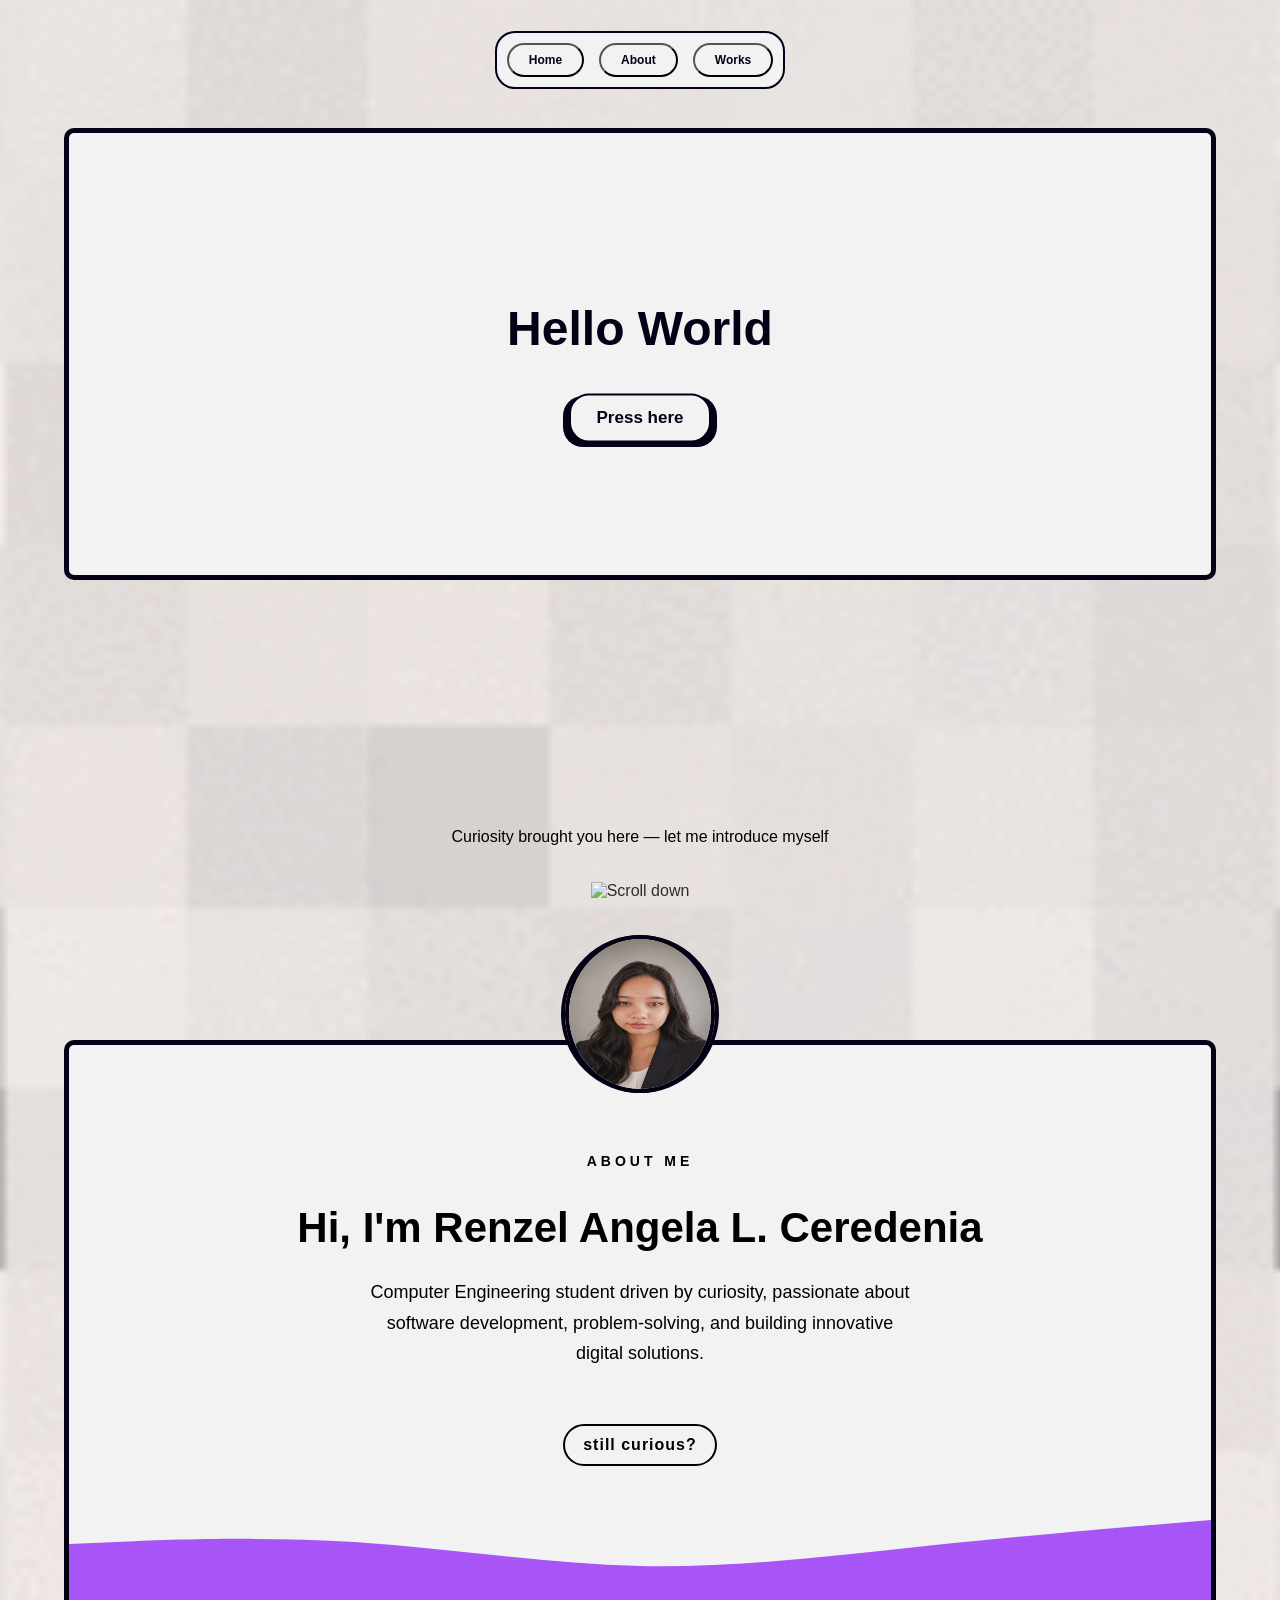
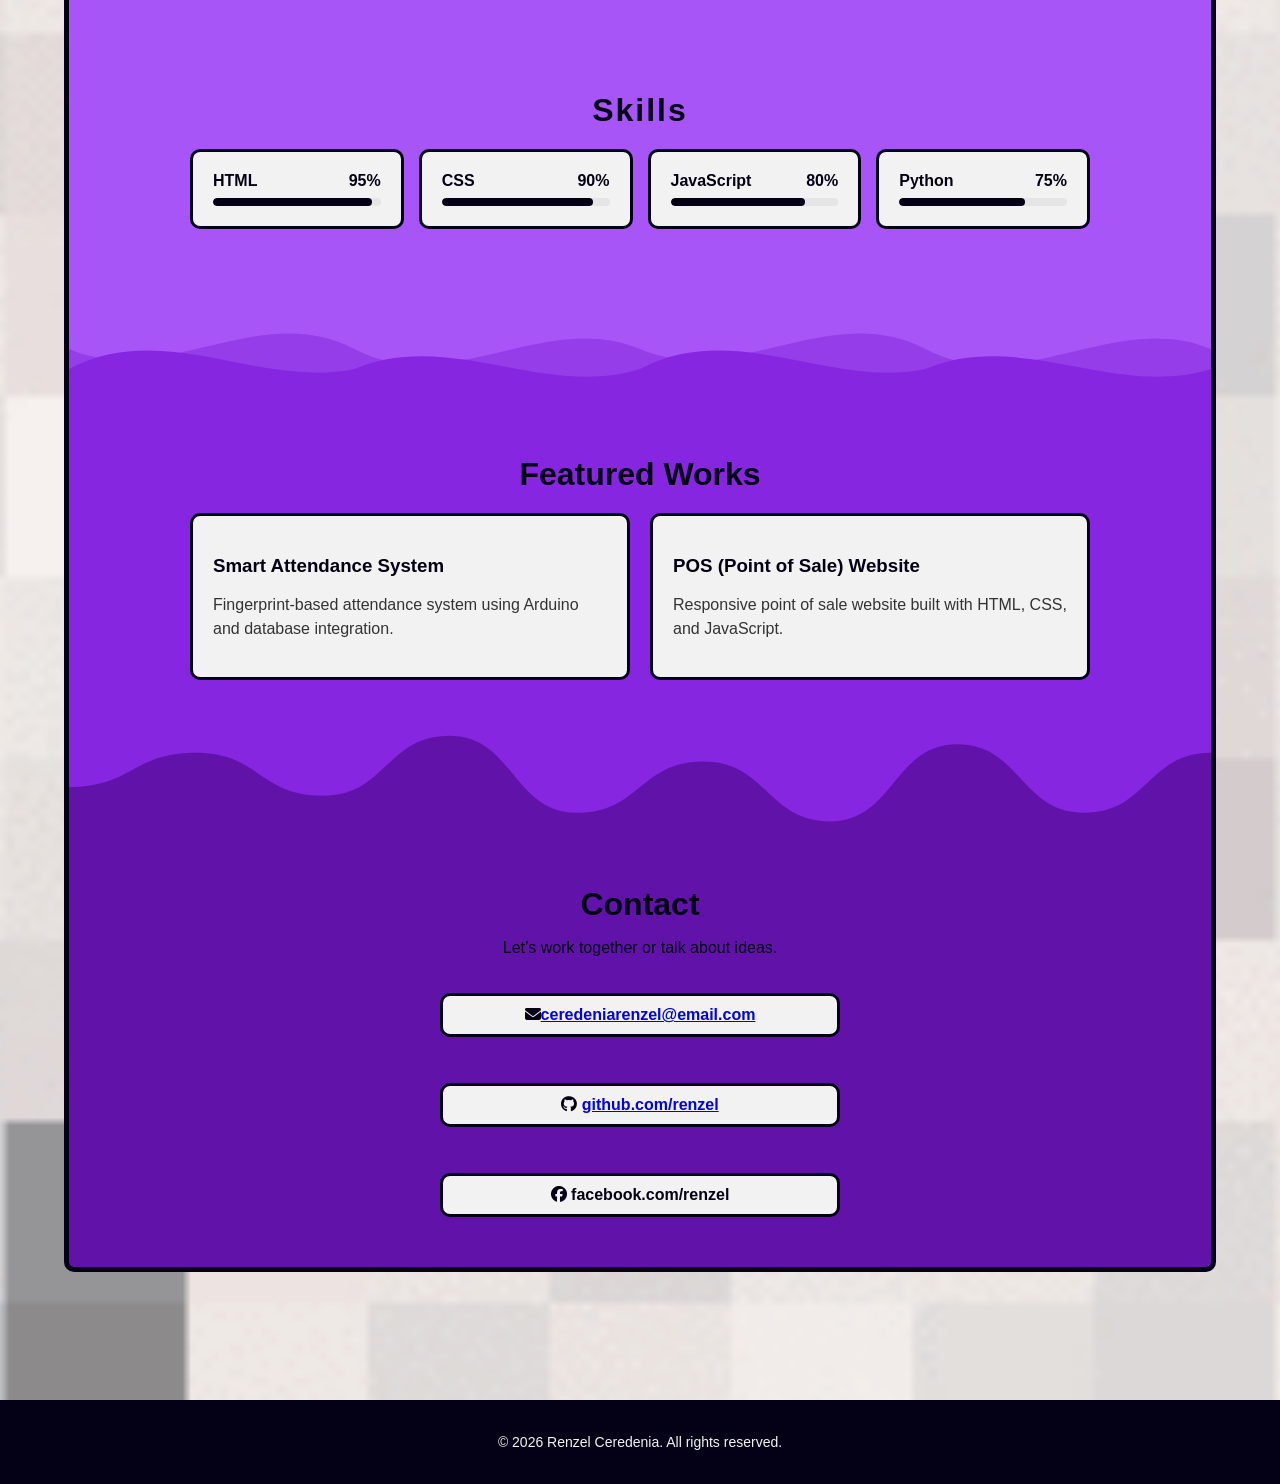
==== index.html @ b2c18384 "Rename Index.html to index.html" ====
<!DOCTYPE html>
<html lang="en">
<head>
    <link rel="stylesheet" href="css/main.css">
    <link rel="stylesheet" href="https://cdnjs.cloudflare.com/ajax/libs/font-awesome/6.5.2/css/all.min.css">
    <title>Portfolio</title>
    <script src="js/navigation_animation.js" defer></script>
</head>
<body>
    <header>
        <div class="Navigation_tab">
            <ul class="Navigation_tab_list">

                <li>
                    <button id="homeBtn">Home</button>
                </li>

                <li>
                    <a href="htmls/About.html">
                        <button>About</button>
                    </a>
                </li>

                <li>
                    <a href="htmls/Works.html">
                        <button>Works</button>
                    </a>
                </li>
    
            </ul>
        </div>

    </header>
    <main>
        <section>
            <div class="Main_content">
                <div class="Main_content_start">
                    <h1>Hello World</h1>
                </div>

                <div>
                    <button class="Main_content_BTN" id="surpriseBtn">
                        <span class="button_top">Press here</span>
                    </button>
                </div>
            </div>
            <div class="pop-container">
                <img src="images/popAnimation1.png" class="pop-item" id="popAnimation1">
                <img src="images/popAnimation2.png" class="pop-item" id="popAnimation2">
                <img src="images/popAnimation3.png" class="pop-item" id="popAnimation3">
            </div>
        </section>
        <div class="Divider_quote">
            <p>Curiosity brought you here — let me introduce myself</p>
            <img src="images/arrow_down.png" class="divider-arrow" alt="Scroll down">
        </div>
        <section class="Introduction_content">
            <div class="Introduction_card">

                <div class="profile_circle">
                    <img src="images/temporary_pfp.jpg" alt="pfp phot">
                </div>

                <p class="intro-label">ABOUT ME</p>

                <h1>Hi, I'm Renzel Angela L. Ceredenia</h1>

                <p class="intro-description">
                    Computer Engineering student driven by curiosity,
                    passionate about software development, problem-solving,
                    and building innovative digital solutions.
                </p>

                <a href="htmls/About.html" class="btn">still curious?</a>
            </div>
        </section>
        <div class="wave-divider">
            <svg viewBox="0 0 1440 320" preserveAspectRatio="none">
                <path fill="#a855f7"
                    d="M0,128L60,122.7C120,117,240,107,360,122.7C480,139,600,181,720,186.7C840,192,960,160,1080,133.3C1200,107,1320,85,1380,74.7L1440,64L1440,320L0,320Z">
                </path>
            </svg>
        </div>
        <section class="Skills_content">
            <h2>Skills</h2>
            <div class="skills_preview">
                <div class="skill_card">
                    <div class="skill_info">
                        <span class="skill_name">HTML</span>
                        <span class="skill_percent">95%</span>
                    </div>
                    <div class="progress_bg">
                        <div class="progress_bar" style="width: 95%;"></div>
                    </div>
                </div>

                <div class="skill_card">
                    <div class="skill_info">
                        <span class="skill_name">CSS</span>
                        <span class="skill_percent">90%</span>
                    </div>
                    <div class="progress_bg">
                        <div class="progress_bar" style="width: 90%;"></div>
                    </div>
                </div>

                <div class="skill_card">
                    <div class="skill_info">
                        <span class="skill_name">JavaScript</span>
                        <span class="skill_percent">80%</span>
                    </div>
                    <div class="progress_bg">
                        <div class="progress_bar" style="width: 80%;"></div>
                    </div>
                </div>

                <div class="skill_card">
                    <div class="skill_info">
                        <span class="skill_name">Python</span>
                        <span class="skill_percent">75%</span>
                    </div>
                    <div class="progress_bg">
                        <div class="progress_bar" style="width: 75%;"></div>
                    </div>
                </div>
            </div>
        </section>
        <div class="wave-divider2">
            <svg viewBox="0 0 1440 120" preserveAspectRatio="none">

                <!-- Back Wave -->
                <path
                    fill="#953de9"
                    d="M0,70
                    C120,110 240,20 360,70
                    C480,120 600,30 720,70
                    C840,110 960,20 1080,70
                    C1200,120 1320,30 1440,70
                    V120 H0 Z">
                </path>

                <!-- Front Wave -->
                <path
                    fill="#8726e1"
                    d="M0,90
                    C120,40 240,110 360,90
                    C480,50 600,120 720,90
                    C840,40 960,110 1080,90
                    C1200,50 1320,120 1440,90
                    V120 H0 Z">
                </path>

            </svg>
        </div>
        <section class="Works_content">
            <h2>Featured Works</h2>
            <div class="works_grid">
                <div class="work_card">
                    <h3>Smart Attendance System</h3>
                    <p>Fingerprint-based attendance system using Arduino and database integration.</p>
                </div>
                <div class="work_card">
                    <h3>POS (Point of Sale) Website</h3>
                    <p>Responsive point of sale website built with HTML, CSS, and JavaScript.</p>
                </div>
            </div>
        </section>
        <div class="wave-divider3">
            <svg viewBox="0 0 1440 140" preserveAspectRatio="none">

                <path
                    fill="#8726e1"
                    d="
                    M0,0
                    H1440
                    V50

                    C1360,50 1360,120 1280,120
                    C1200,120 1200,40 1120,40

                    C1040,40 1040,130 960,130
                    C880,130 880,60 800,60

                    C720,60 720,120 640,120
                    C560,120 560,30 480,30

                    C400,30 400,100 320,100
                    C240,100 240,50 160,50

                    C80,50 80,90 0,90

                    V140
                    H0
                    Z">
                </path>

            </svg>
        </div>
        <section class="Contact_content">
            <h2>Contact</h2>
            <p>Let’s work together or talk about ideas.</p>
            <div class="contact_info">
                <p><i class="fa-solid fa-envelope"></i><a href="mailto:renzel@email.com">ceredeniarenzel@email.com</a></p>
                <p><i class="fa-brands fa-github"></i> <a href="https://github.com/renzel" target="_blank">github.com/renzel</a></p>
                <p><i class="fa-brands fa-facebook"></i> <a href="https://facebook.com/renzel.ceredenia.5" target="_blank"></a>facebook.com/renzel</a></p>
            </div>
        </section>
        <footer class="footer">
            <p>© 2026 Renzel Ceredenia. All rights reserved.</p>
        </footer>
    </main>
</body>
</html>
---- css/main.css ----
body {
    font-family: Arial, sans-serif;
    margin: 0;
    padding: 0;
    min-height: 100vh;
    background-image: url('../images/top_bg.gif');
    background-size: cover;
    background-position: center;
    background-repeat: no-repeat;
}

/* Navigation Tab Styles */
.Navigation_tab {
    margin: 0;
    display: flex;
    position: fixed; /* keep navigation visible when scrolling */
    top: 15px;
    left: 0;
    right: 0;
    justify-content: center;
    z-index: 1000;
}

.Navigation_tab_list {
    display: flex;
    list-style-type: none;
    border: 2px solid #040015;
    width: fit-content;
    border-radius: 20px;
    background-color: #f3f2f2;
    padding: 10px;
    gap: 15px;
}

.Navigation_tab_list li {
    margin: 0;
}

.Navigation_tab_list li button {
    color: #040015;
    background-color: #f3f2f2;
    border-radius: 20px;
    font-size: 12px;
    font-weight: bold;
    cursor: pointer;
    padding: 8px 20px;
    transition: all 0.2s ease;
}

.Navigation_tab_list li button:hover {
    background-color: #040015;
    color: #f3f2f2;
    transform: translateY(-2px);
}

.Navigation_tab_list li button:active {
    transform: translateY(0);
}

.Navigation_tab{
    transition:all .6s ease;
}
/* Search Box Styles */

.search-box{
    position:fixed;
    top:80px;
    right:50%;
    transform:translateX(50%) scale(0.8);
    opacity:0;
    pointer-events:none;
    background:#f3f2f2;
    border:4px solid #040015;
    border-radius:25px;
    padding:12px 16px;
    display:flex;
    align-items:center;
    gap:10px;
    z-index:1001;
    transition:all 0.25s ease;
}


.search-box.active{
    opacity:1;
    transform:translateX(50%) scale(1);
    pointer-events:auto;
}

.search-inner{
    display:flex;
    align-items:center;
    gap:10px;
}

.search-inner i{
    font-size:18px;
    color:#040015;
    transition:transform 0.2s ease;
}

.search-box input{
    border:none;
    outline:none;
    font-size:16px;
    background:transparent;
    width:0;
    opacity:0;
    transition:all 0.3s ease;
}

.search-box.active input{
    width:200px;
    opacity:1;
}


/* First Main Content */
.Main_content{
    background-color: #f3f2f2;
    border: 5px solid #040015;
    padding: 10%;
    margin-top: 10%;
    margin-bottom: 10%;
    margin-right: 5%;
    margin-left: 5%;
    border-radius: 10px;
    display: block;
    align-items: center;
    text-align: center;
    position: relative;
    z-index: 50;
}


.Main_content h1 {
    align-items: center;
    font-size: 48px;
    color: #040015;
}


.Main_content_BTN {
     /* Variables */
    --button_radius: 20px;
    --button_color: #f3f2f2;
    --button_outline_color: #040015;
    font-size: 17px;
    font-weight: bold;
    border: none;
    cursor: pointer;
    border-radius: var(--button_radius);
    background: var(--button_outline_color);
}

.button_top {
    display: block;
    box-sizing: border-box;
    border: 2px solid var(--button_outline_color);
    border-radius: var(--button_radius);
    padding: 0.75em 1.5em;
    background: var(--button_color);
    color: var(--button_outline_color);
    transform: translateY(-0.2em);
    transition: transform 0.1s ease;
}

.Main_content_BTN:hover .button_top {
    /* Pull the button upwards when hovered */
    transform: translateY(-0.33em);
}

.Main_content_BTN:active .button_top {
  /* Push the button downwards when pressed */
    transform: translateY(0);
}

.Divider_quote{
text-align:center;
margin:120px 0 60px;
}

.divider-arrow{
width:60px;
margin-top:20px;

opacity:0.8;

animation:bounce 2s infinite;
}

@keyframes bounce{
0%,100%{
transform:translateY(0);
}

50%{
transform:translateY(10px);
}
}

/* Introduction Content  */
.Introduction_content{
    padding-top:80px;;
    text-align:center;
}

.Introduction_card{
    border-top-left-radius: 10px;
    border-top-right-radius: 10px;
    background:#f3f2f2;
    padding:30px;
    border-top: 5px solid #040015;
    border-right: 5px solid #040015;
    border-left: 5px solid #040015;
    margin-right: 5%;
    margin-left: 5%;
    border-bottom: none;;
}

.profile_circle
{
    width:150px;
    height:150px;
    border:4px solid #040015;
    border-radius:100%;
    display:flex;
    align-items:center;
    justify-content:center;
    font-size:40px;
    font-weight:bold;
    margin-top: -100px;
    margin:-140px auto;
    background: #f3f2f2;
}
.profile_circle img{

    width:150px;
    height:150px;
    border:4px solid #040015;
    border-radius:50%;
    display:flex;
    align-items:center;
    font-size:40px;
    font-weight:bold;
}

.intro-label{
    margin-top: 200px;
    font-size:14px;
    letter-spacing:4px;
    font-weight:bold;
    margin-bottom:10px;
}

.Introduction_card h1{
    font-size:42px;
    margin-bottom:25px;
}

.intro-description{
    font-size:18px;
    line-height:1.7;
    max-width:550px;
    margin:auto;
    margin-bottom:35px;
}


/*curios button*/
.btn{
    display: inline-block;
    padding: 10px 18px;
    margin-top: 20px;
    color: #000;
    background: transparent;
    border: 2px solid #000;
    border-radius: 30px;
    text-decoration: none;
    font-weight: 600;
    letter-spacing: 1px;
    transition: 0.3s ease;
}

.btn:hover{
    background: #000;
    color: #fff;
    transform: translateY(-2px);
}

.pop-container{
    position: relative;
    height: 0;
    overflow: visible;
    display: flex;
    justify-content: center;
    z-index: 5;
}

.pop-item{
    position: absolute;
    width: 300px; /* Bigger */
    bottom: 0;
    opacity: 0;
    pointer-events: none;
}

/* Cat */
.popAnimation1{
    animation: peekDown 2.5s ease forwards;
}

@keyframes peekDown{
    0%{
        transform: translateY(0);
        opacity:0;
    }

    25%{
        transform: translateY(60px);
        opacity:1;
    }

    75%{
        transform: translateY(60px);
        opacity:1;
    }

    100%{
        transform: translateY(0);
        opacity:0;
    }
}
.popAnimation2{
    animation: peekDownRotate 2.5s ease forwards;
}

@keyframes peekDownRotate{
    0%{
        transform: translateY(0) rotate(0deg);
        opacity:0;
    }

    25%{
        transform: translateY(60px) rotate(8deg);
        opacity:1;
    }

    50%{
        transform: translateY(60px) rotate(-8deg);
    }

    75%{
        transform: translateY(60px) rotate(8deg);
        opacity:1;
    }

    100%{
        transform: translateY(0) rotate(0deg);
        opacity:0;
    }
}
.popAnimation3{
    animation: peekDownBounce 2.5s ease forwards;
}

@keyframes peekDownBounce{
    0%{
        transform: translateY(0) scale(0.8);
        opacity:0;
    }

    20%{
        transform: translateY(70px) scale(1.15);
        opacity:1;
    }

    35%{
        transform: translateY(50px) scale(1);
    }

    50%{
        transform: translateY(65px) scale(1.08);
    }

    75%{
        transform: translateY(60px) scale(1);
        opacity:1;
    }

    100%{
        transform: translateY(0) scale(0.8);
        opacity:0;
    }
}
/*divider*/.wave-divider,
.wave-divider2,
.wave-divider3{
    margin:0 5%;
    line-height:0;

    border-left:5px solid #040015;
    border-right:5px solid #040015;
}

.wave-divider{
    background:#f3f2f2;
}

.wave-divider2{
    background:#a855f7;
}

.wave-divider3{
    
    background:  #6012a9;
}

.wave-divider svg,
.wave-divider2 svg,
.wave-divider3 svg{
    display:block;
    width:100%;
    height:120px;
}
/* SKILLS SECTION */
.Skills_content{
    padding: 50px 5%;
    text-align: center;
    background: #a855f7;
    border-right: 5px solid #040015;
    border-left: 5px solid #040015;
    margin-right: 5%;
    margin-left: 5%;
}

.Skills_content h2{
    font-size: 32px;
    color: #040015; 
    margin-bottom: 20px;
    letter-spacing: 2px;
}

.skills_preview{
    display: grid;
    grid-template-columns: repeat(4, 1fr); 
    gap: 15px;
    max-width: 900px;
    margin: auto;
}

.skill_card{
    background: #f3f2f2;
    border: 3px solid #040015;
    padding: 20px;
    border-radius: 10px;
    text-align: left;
    transition: 0.3s ease;
}

.skill_card:hover{
    transform: translateY(-5px);
    box-shadow: 0 8px 20px #921eff;
}

.skill_info{
    display: flex;
    justify-content: space-between;
    margin-bottom: 8px;
}

.skill_name,
.skill_percent{
    color: #040015;;
    font-weight: 600;
}

.progress_bg{
    width: 100%;
    height: 8px;
    background: #e5e5e5;
    border-radius: 5px;
    overflow: hidden;
}

.progress_bar{
    height: 100%;
    background: #040015;
    border-radius: 5px;
}

@media (max-width: 992px){
    .skills_preview{
        grid-template-columns: repeat(2, 1fr);
    }
}

@media (max-width: 600px){
    .skills_preview{
        grid-template-columns: repeat(1, 1fr);
    }
}


/* =========================
    WORKS SECTION
========================= */
.Works_content{
    padding: 30px 5%;
    text-align: center;
    background: #8726e1 ;
    border-right: 5px solid #040015;
    border-left: 5px solid #040015;
    margin-right: 5%;
    margin-left: 5%;
}

.Works_content h2{
    font-size: 32px;
    color: #040015;
    margin-bottom: 20px;
}

.works_grid{
    display: grid;
    grid-template-columns: repeat(2, 1fr);
    gap: 20px;
    max-width: 900px;
    margin: auto;
}

.work_card{
    background: #f3f2f2;
    border: 3px solid #040015;
    border-radius: 10px;
    padding: 20px;
    text-align: left;
    transition: 0.3s ease;
}

.work_card:hover{
    transform: translateY(-5px);
    box-shadow: 0 10px 20px rgba(0,0,0,0.1);
}

.work_card h3{
    margin-bottom: 10px;
    color: #040015;
}

.work_card p{
    color: #333;
    line-height: 1.5;
}

/* =========================
    CONTACT SECTION
========================= */
.Contact_content{
    border-right: 5px solid #040015;
    border-left: 5px solid #040015;
    border-bottom: 5px solid #040015;
    border-bottom-left-radius: 10px;
    border-bottom-right-radius: 10px;
    margin-right: 5%;
    margin-left: 5%;
    margin-bottom: 10%;
    padding: 30px 5%;
    text-align: center;
    background: #6012a9;
}

.Contact_content h2{
    font-size: 32px;
    color: #040015;
    margin-bottom: 10px;
}

.Contact_content p{
    color: #040015;
    margin-bottom: 20px;
}

.contact_info{
    display: flex;
    flex-direction: column;
    gap: 10px;
    max-width: 400px;
    margin: auto;
    font-size: 16px;
    font-weight: bold;
}

.contact_info p{
    background: #f3f2f2;
    border: 3px solid #040015;
    padding: 10px;
    border-radius: 10px;
    transition: 0.3s ease;
}

.contact_info p:hover{
    transform: translateX(5px);
}

.footer{
    background: #040015;
    color: #f3f2f2;
    text-align: center;
    padding: 20px;
    font-size: 14px;
}
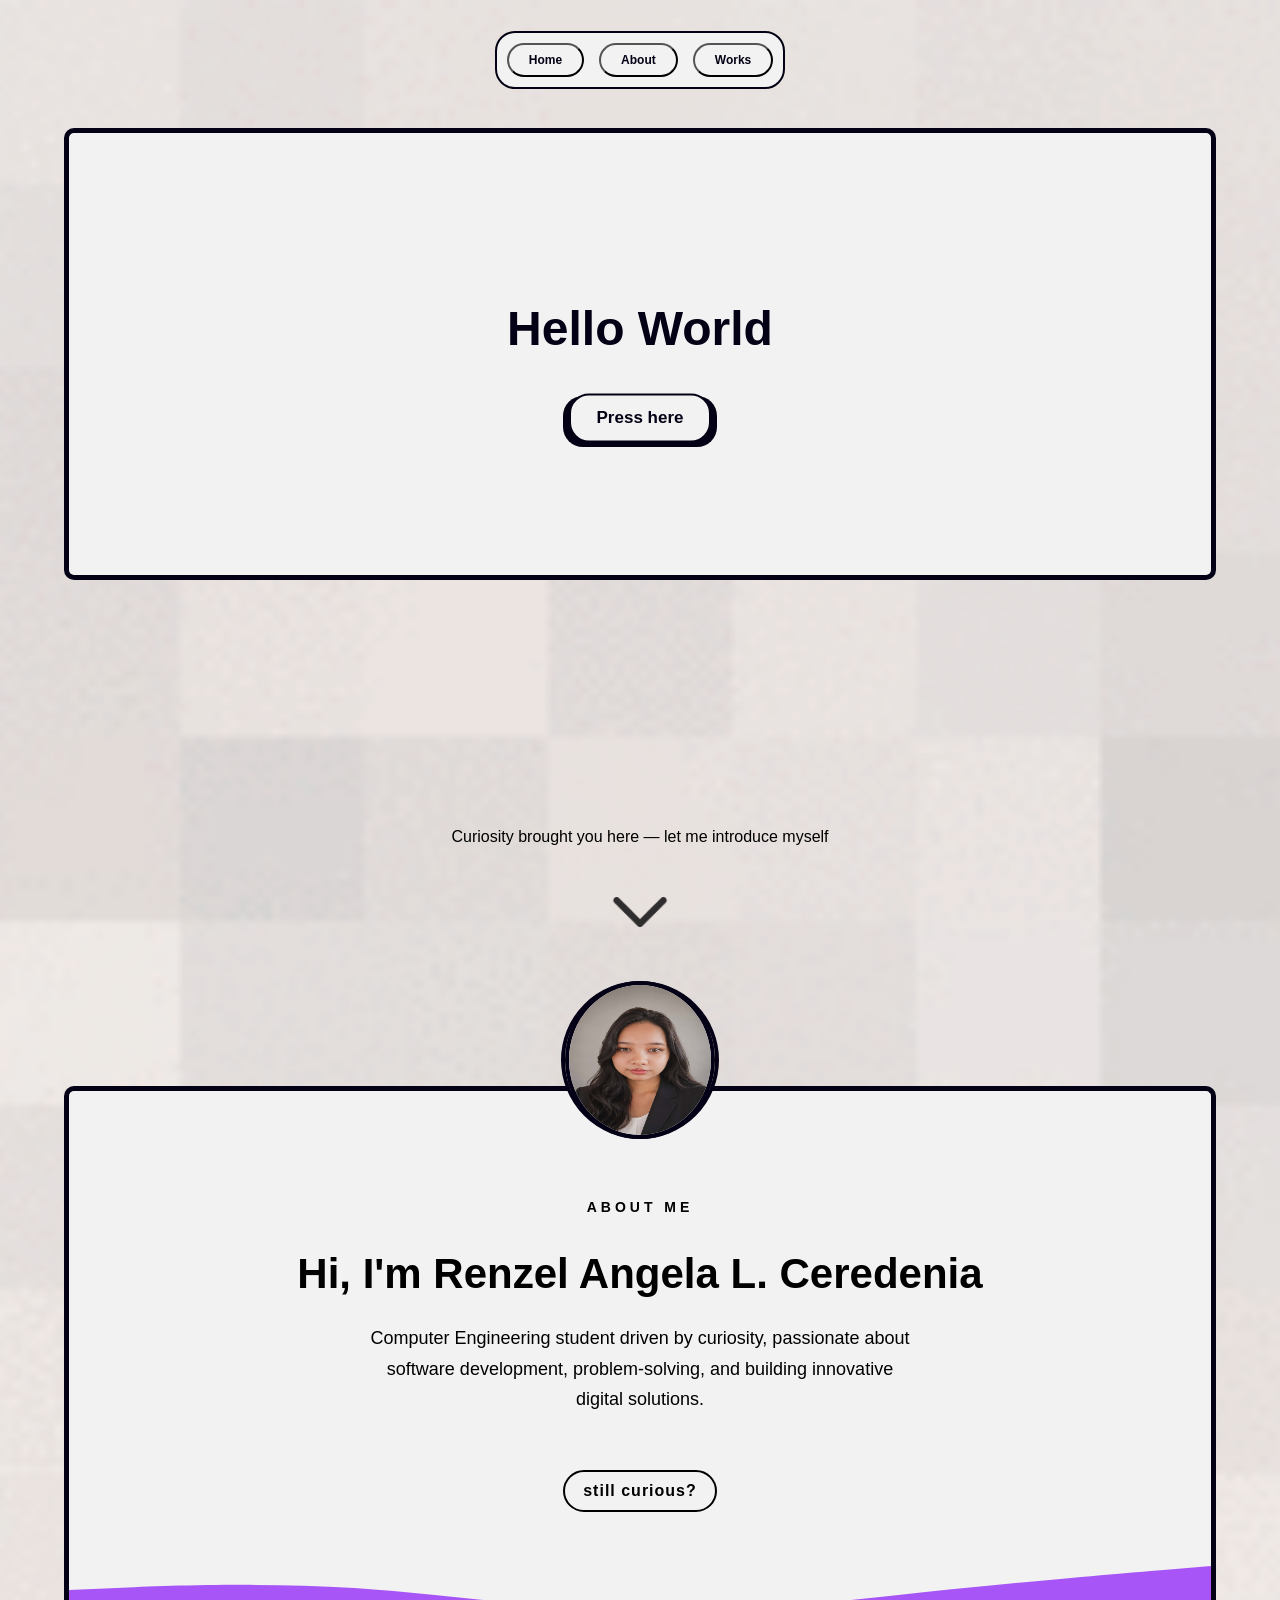
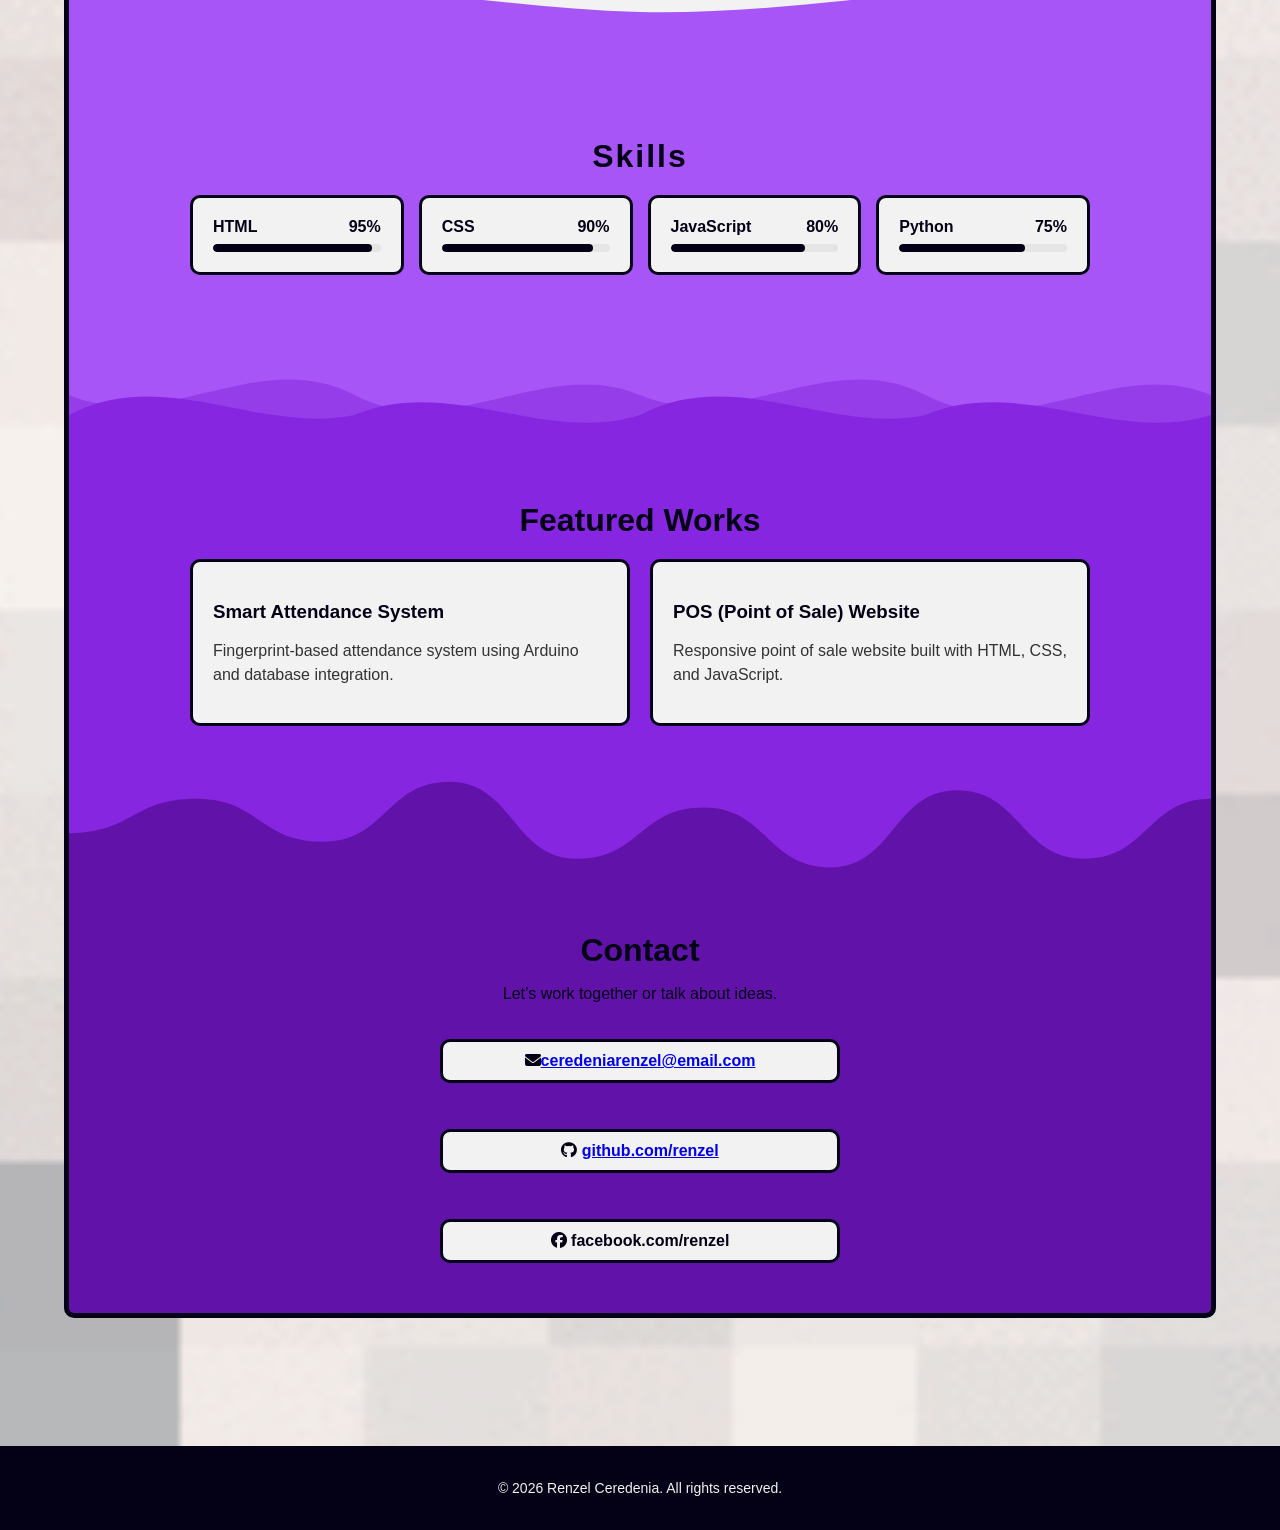
==== commit db8918e3: "Update portfolio website" ====
--- a/index.html
+++ b/index.html
@@ -10,7 +10,6 @@
     <header>
         <div class="Navigation_tab">
             <ul class="Navigation_tab_list">
-
                 <li>
                     <button id="homeBtn">Home</button>
                 </li>
@@ -52,7 +51,7 @@
         </section>
         <div class="Divider_quote">
             <p>Curiosity brought you here — let me introduce myself</p>
-            <img src="images/arrow_down.png" class="divider-arrow" alt="Scroll down">
+            <img src="images/Arrow_down.png" class="divider-arrow" alt="Scroll down">
         </div>
         <section class="Introduction_content">
             <div class="Introduction_card">
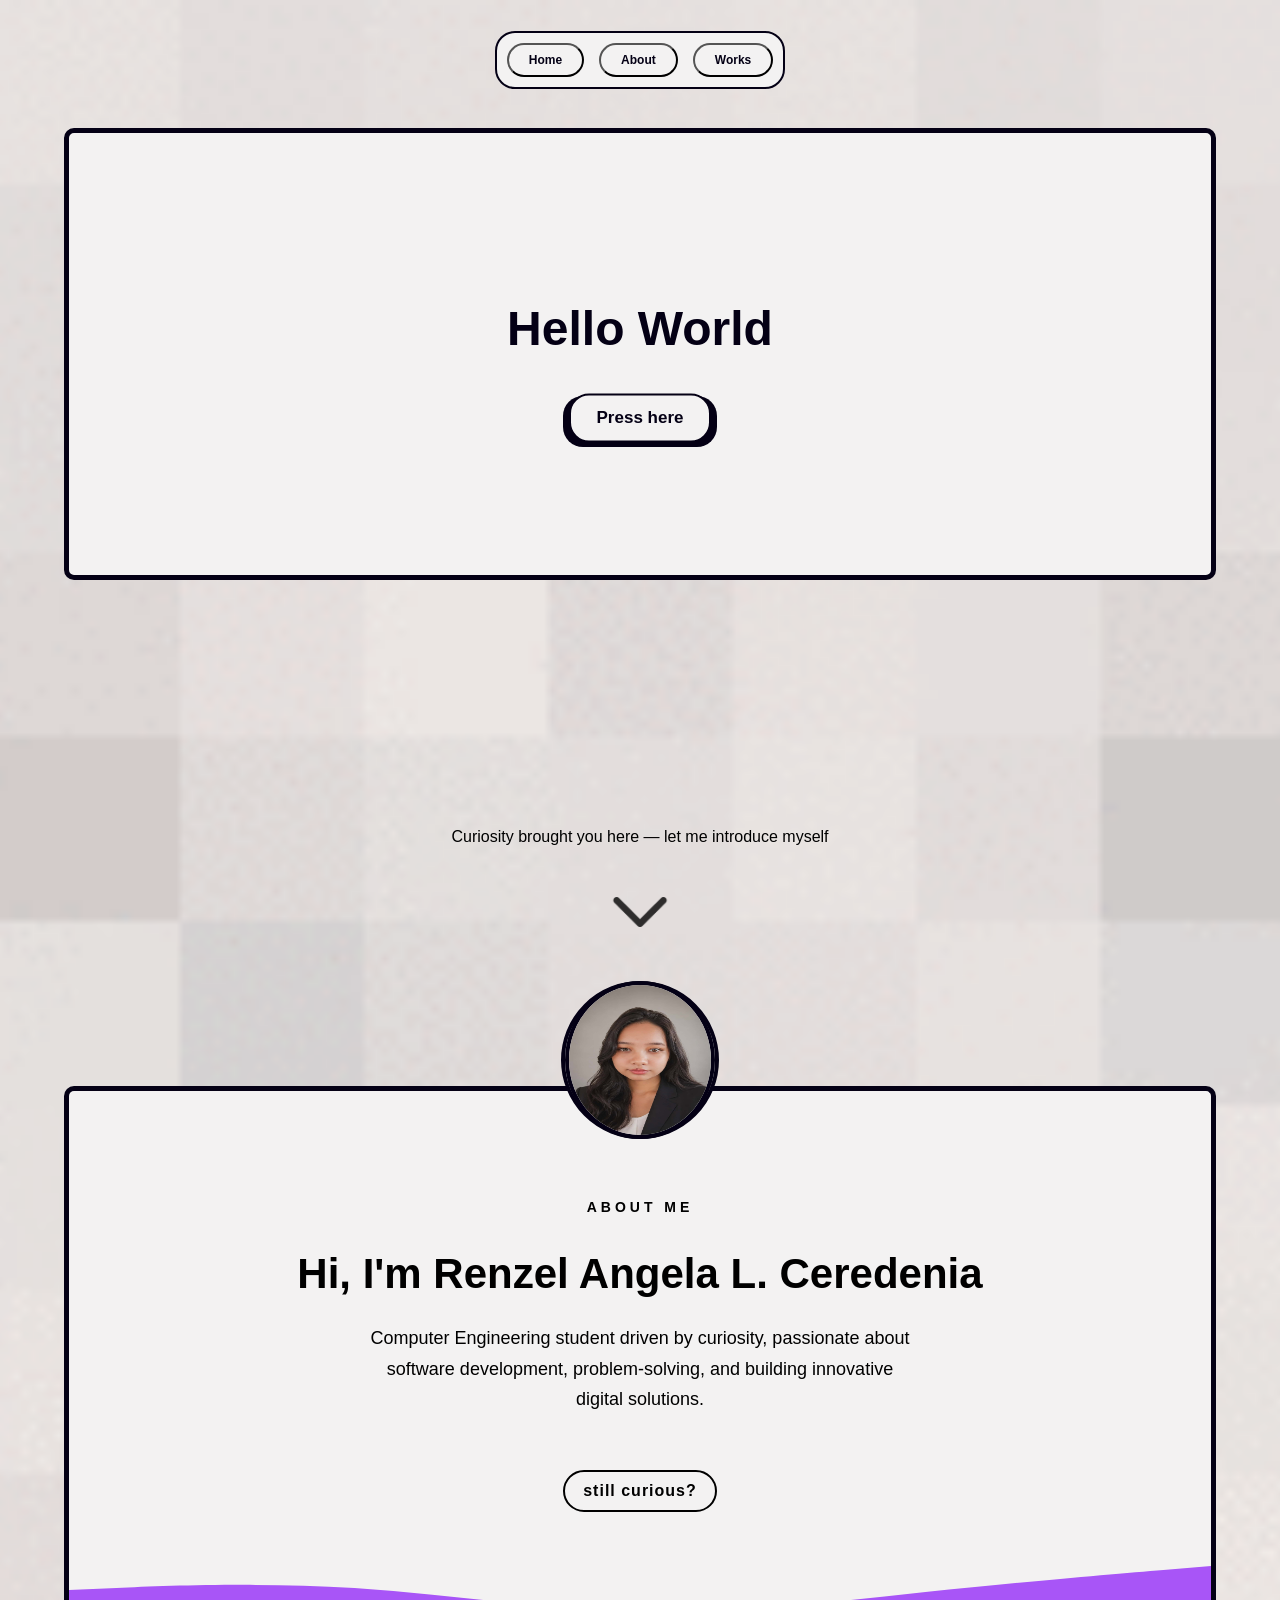
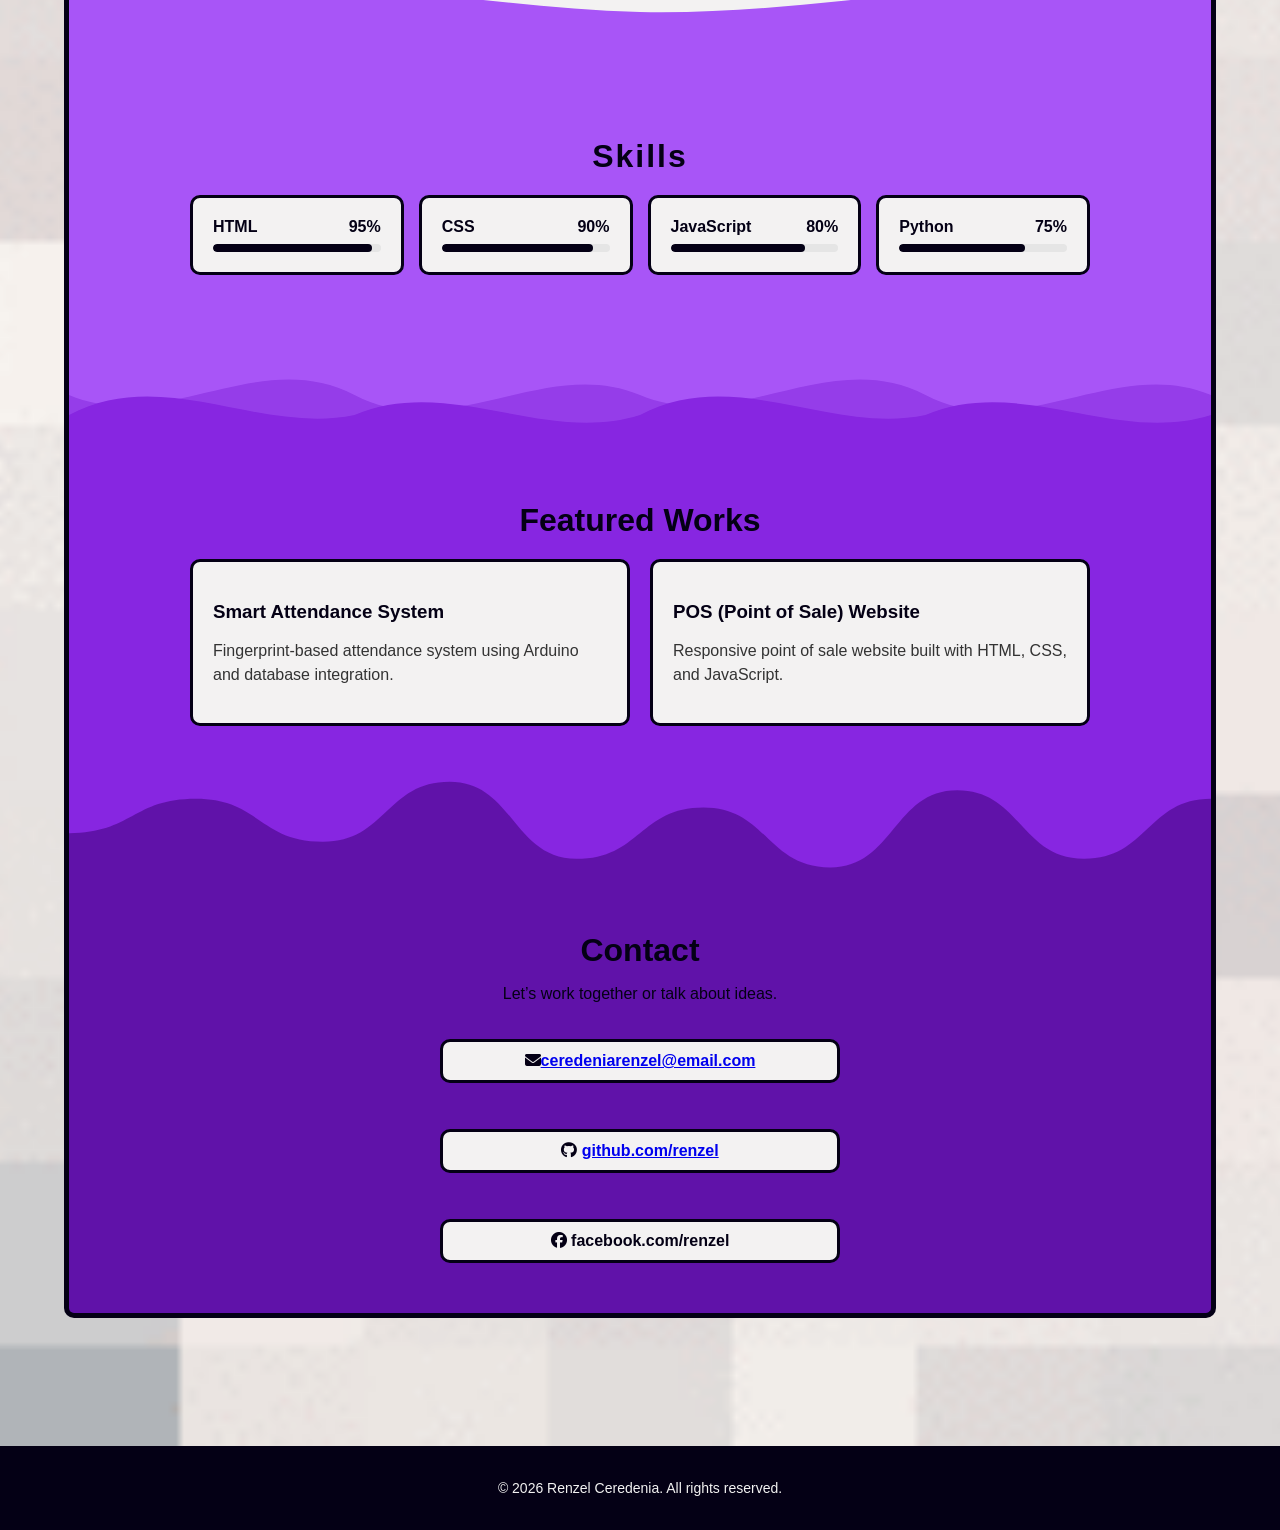
==== commit 8a2c2101: "Update Portfolio website" ====
--- a/index.html
+++ b/index.html
@@ -51,7 +51,7 @@
         </section>
         <div class="Divider_quote">
             <p>Curiosity brought you here — let me introduce myself</p>
-            <img src="images/Arrow_down.png" class="divider-arrow" alt="Scroll down">
+            <img src="images/down.png" class="divider-arrow" alt="Scroll down">
         </div>
         <section class="Introduction_content">
             <div class="Introduction_card">
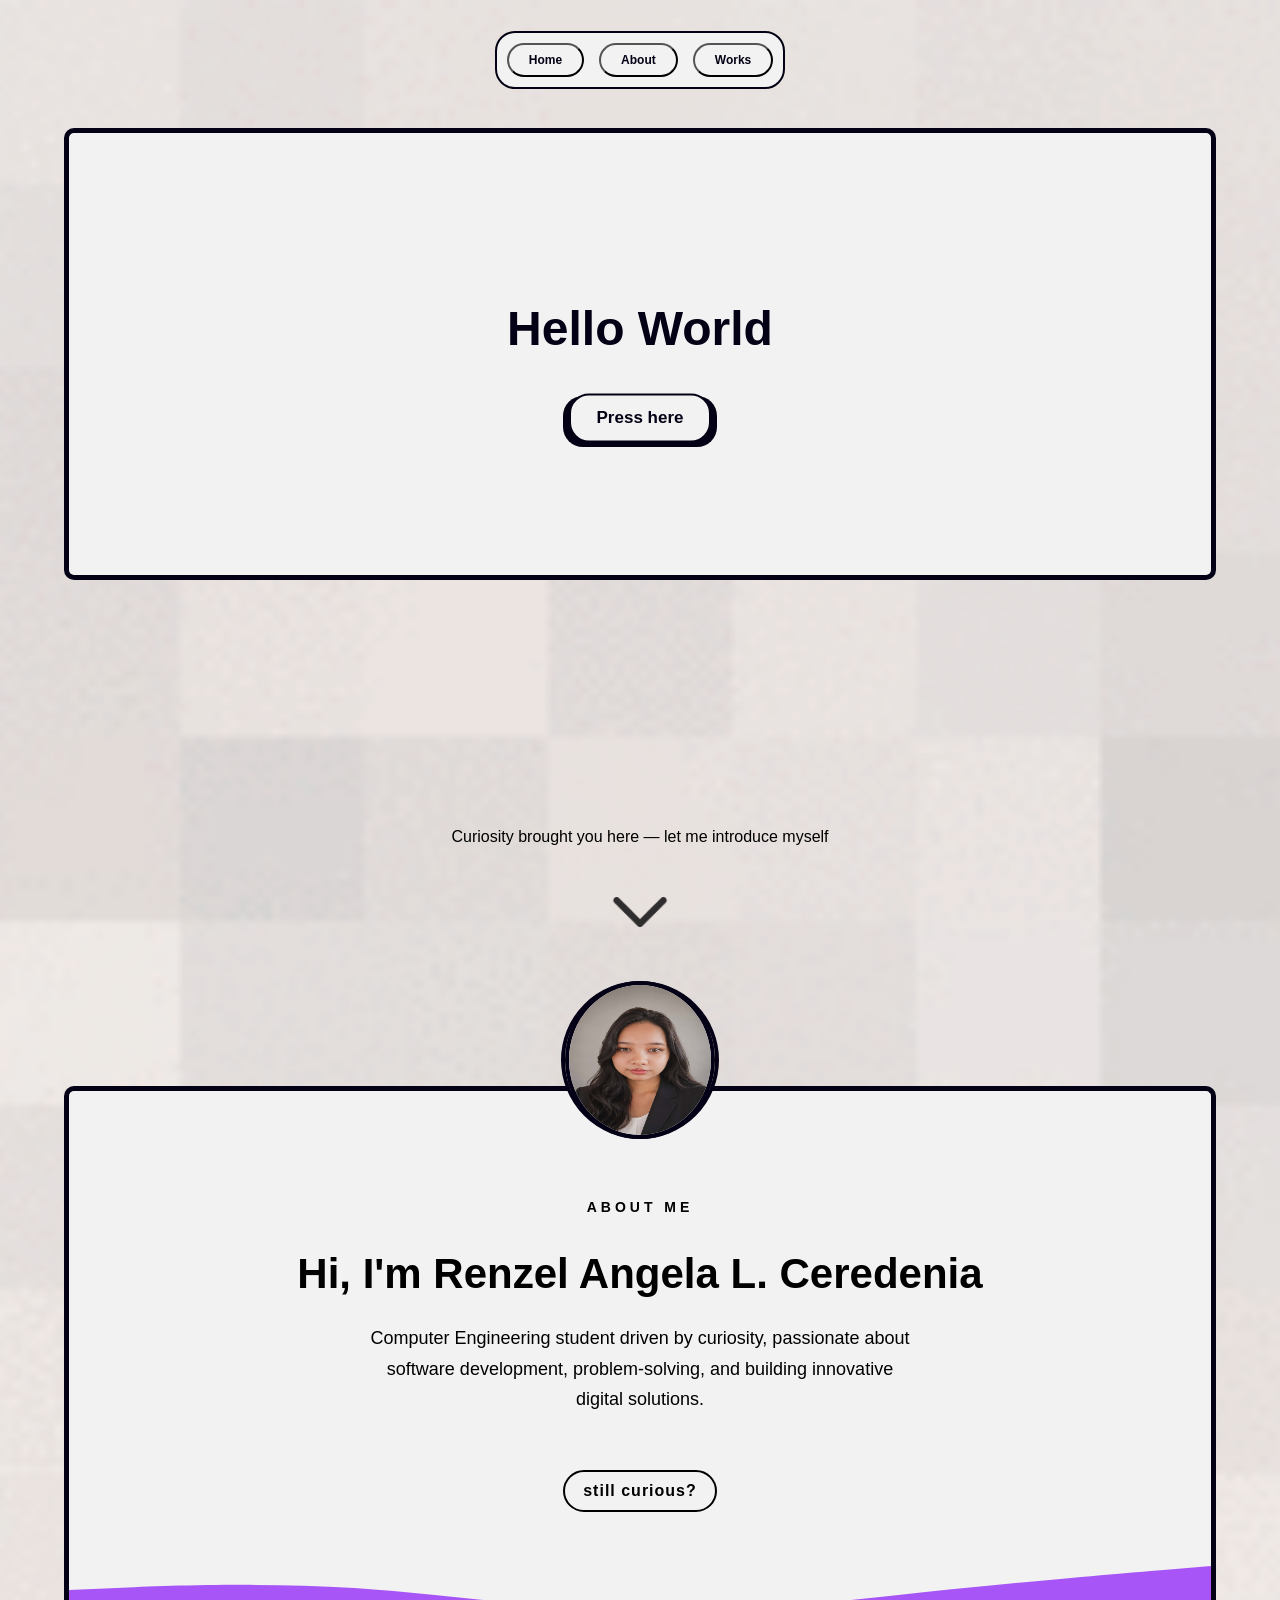
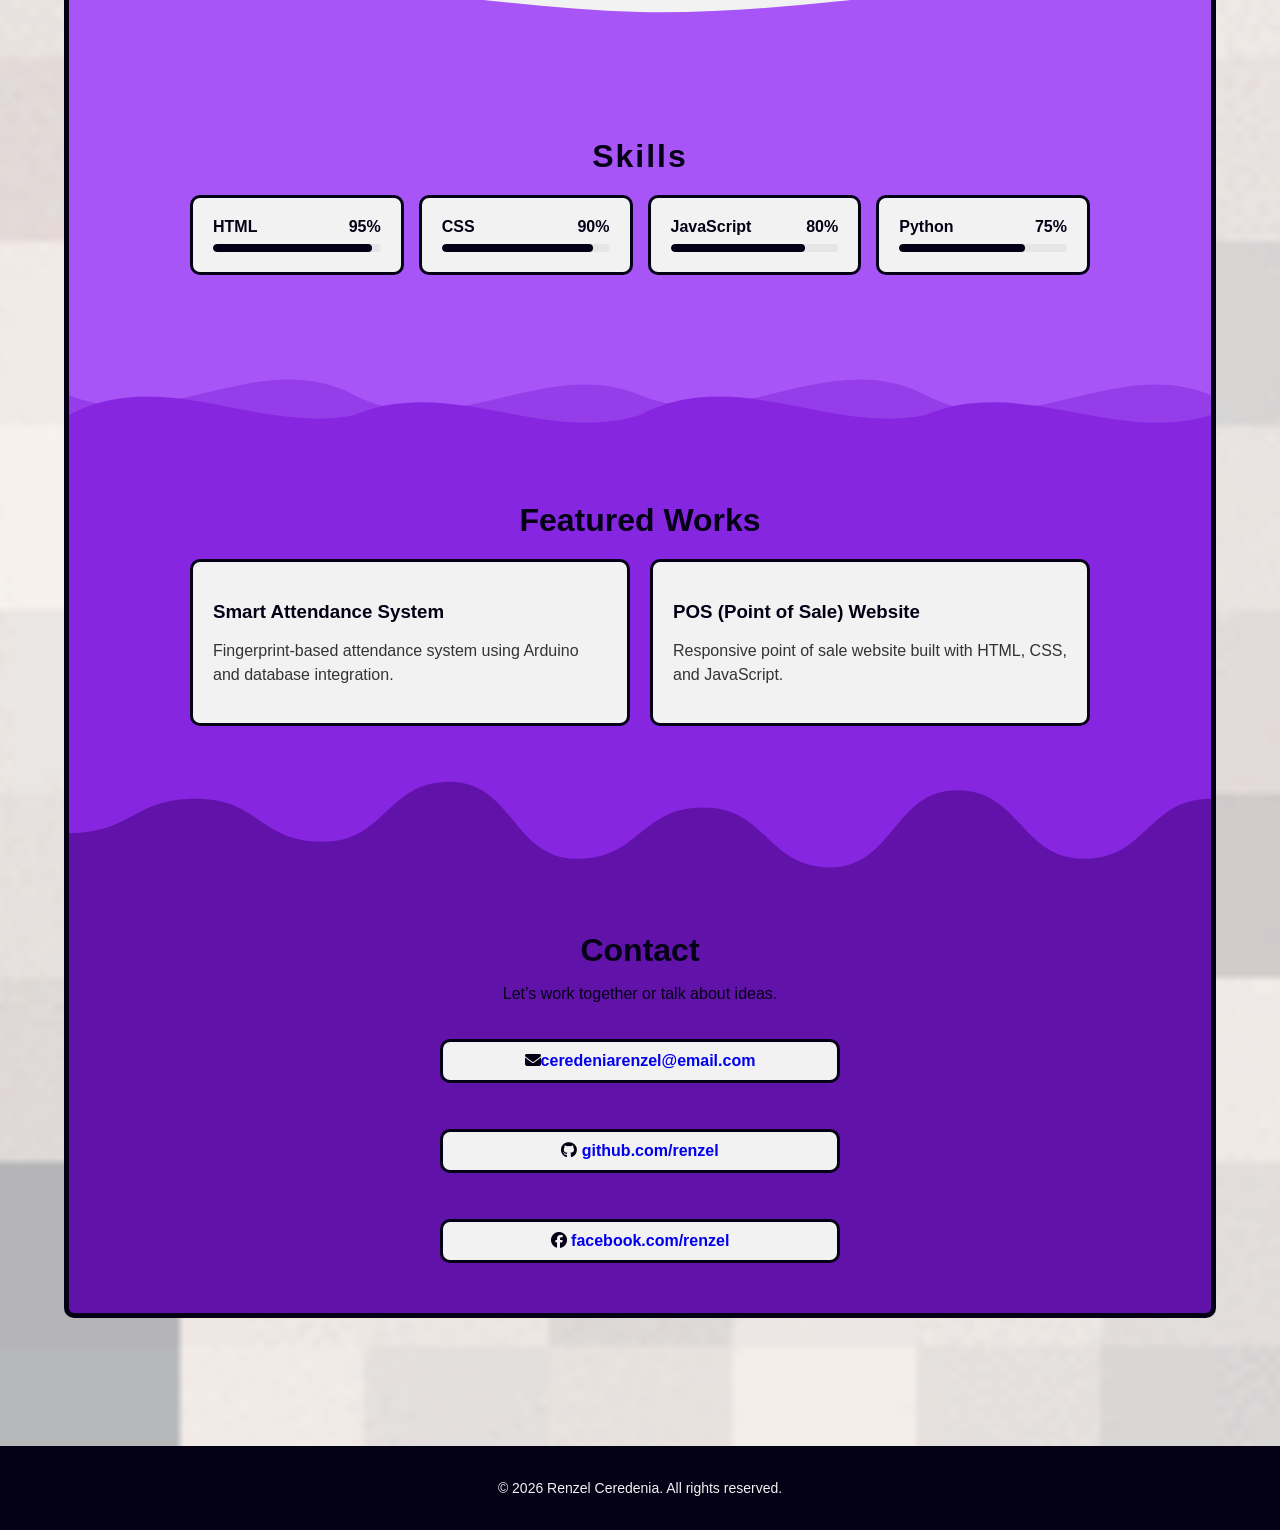
==== commit 8bbfb65d: "Update Portfolio website" ====
--- a/index.html
+++ b/index.html
@@ -199,9 +199,9 @@
             <h2>Contact</h2>
             <p>Let’s work together or talk about ideas.</p>
             <div class="contact_info">
-                <p><i class="fa-solid fa-envelope"></i><a href="mailto:renzel@email.com">ceredeniarenzel@email.com</a></p>
-                <p><i class="fa-brands fa-github"></i> <a href="https://github.com/renzel" target="_blank">github.com/renzel</a></p>
-                <p><i class="fa-brands fa-facebook"></i> <a href="https://facebook.com/renzel.ceredenia.5" target="_blank"></a>facebook.com/renzel</a></p>
+                <p><i class="fa-solid fa-envelope"></i><a href="mailto:renzel@email.com" style="text-decoration:none">ceredeniarenzel@email.com</a></p>
+                <p><i class="fa-brands fa-github"></i> <a href="https://github.com/renzel" target="_blank" style="text-decoration:none">github.com/renzel</a></p>
+                <p><i class="fa-brands fa-facebook"></i> <a href="https://facebook.com/renzel.ceredenia.5" target="_blank"style="text-decoration:none">facebook.com/renzel</a></p>
             </div>
         </section>
         <footer class="footer">
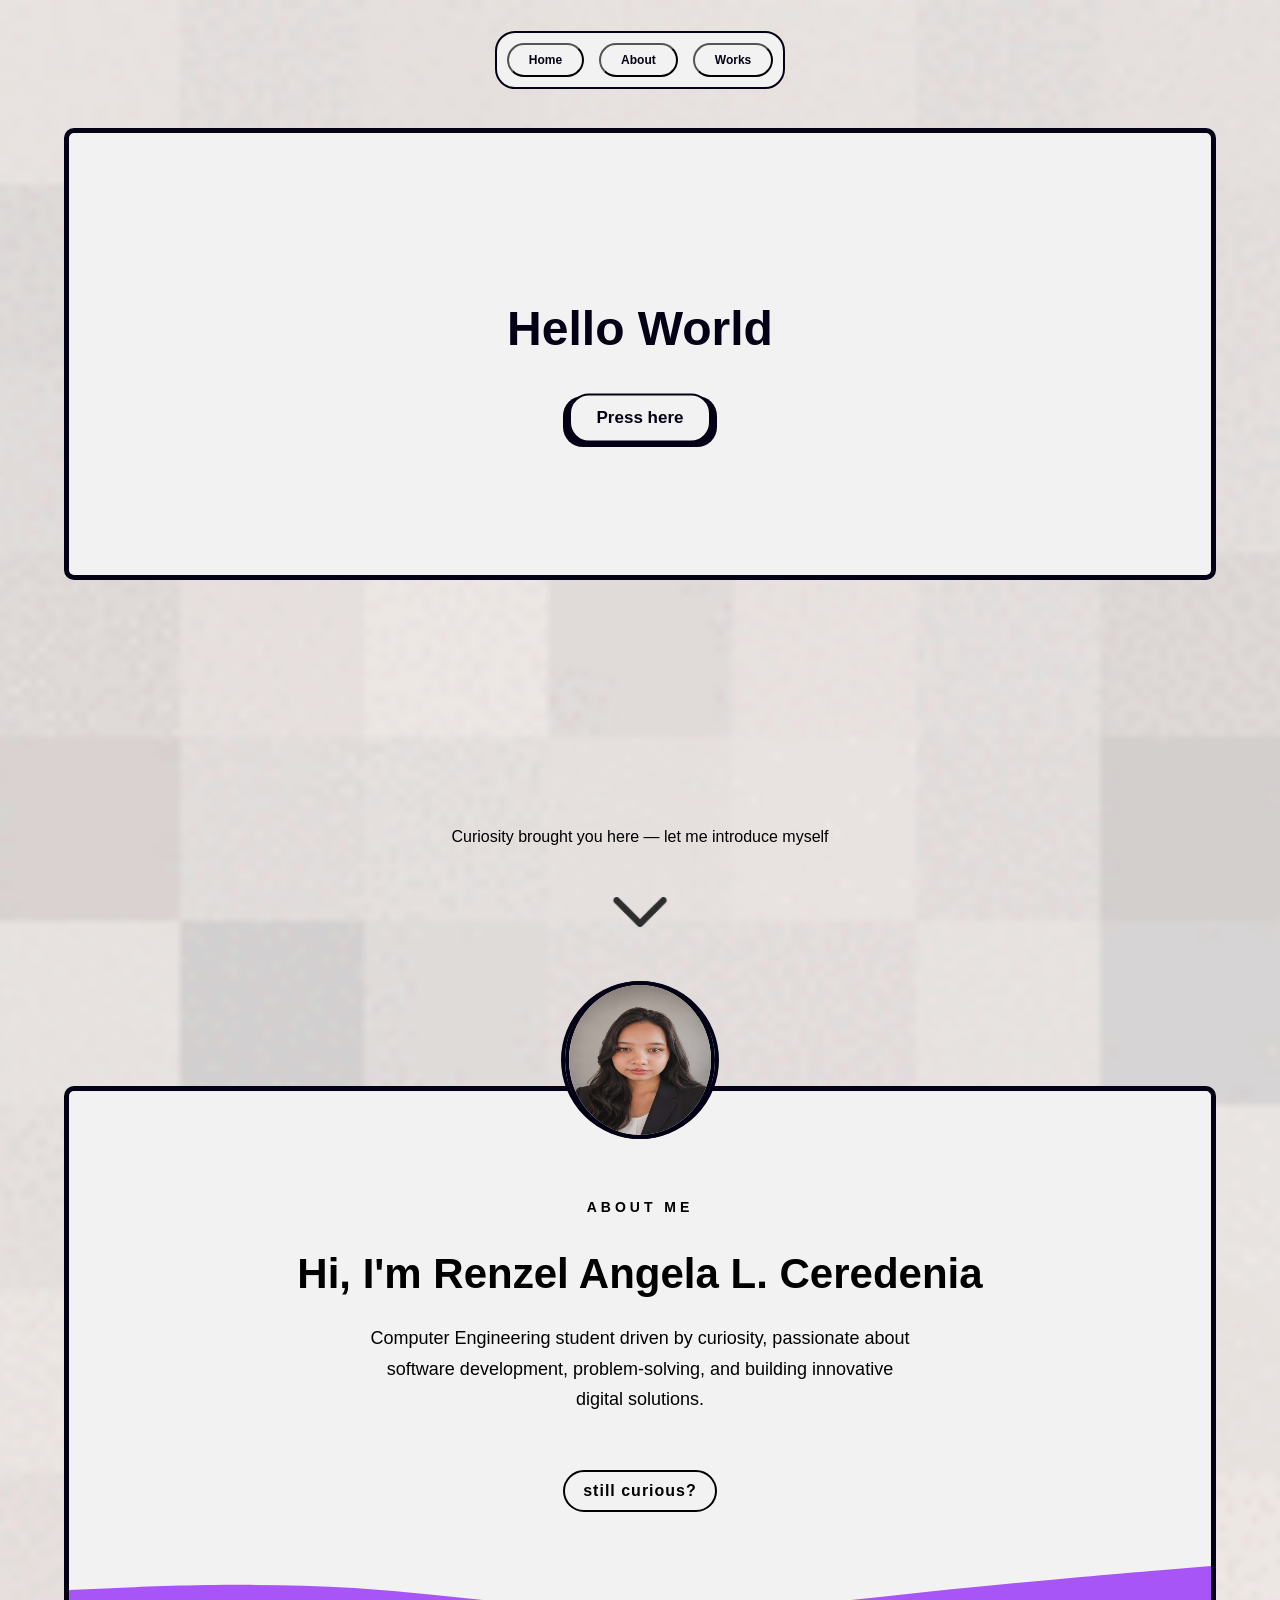
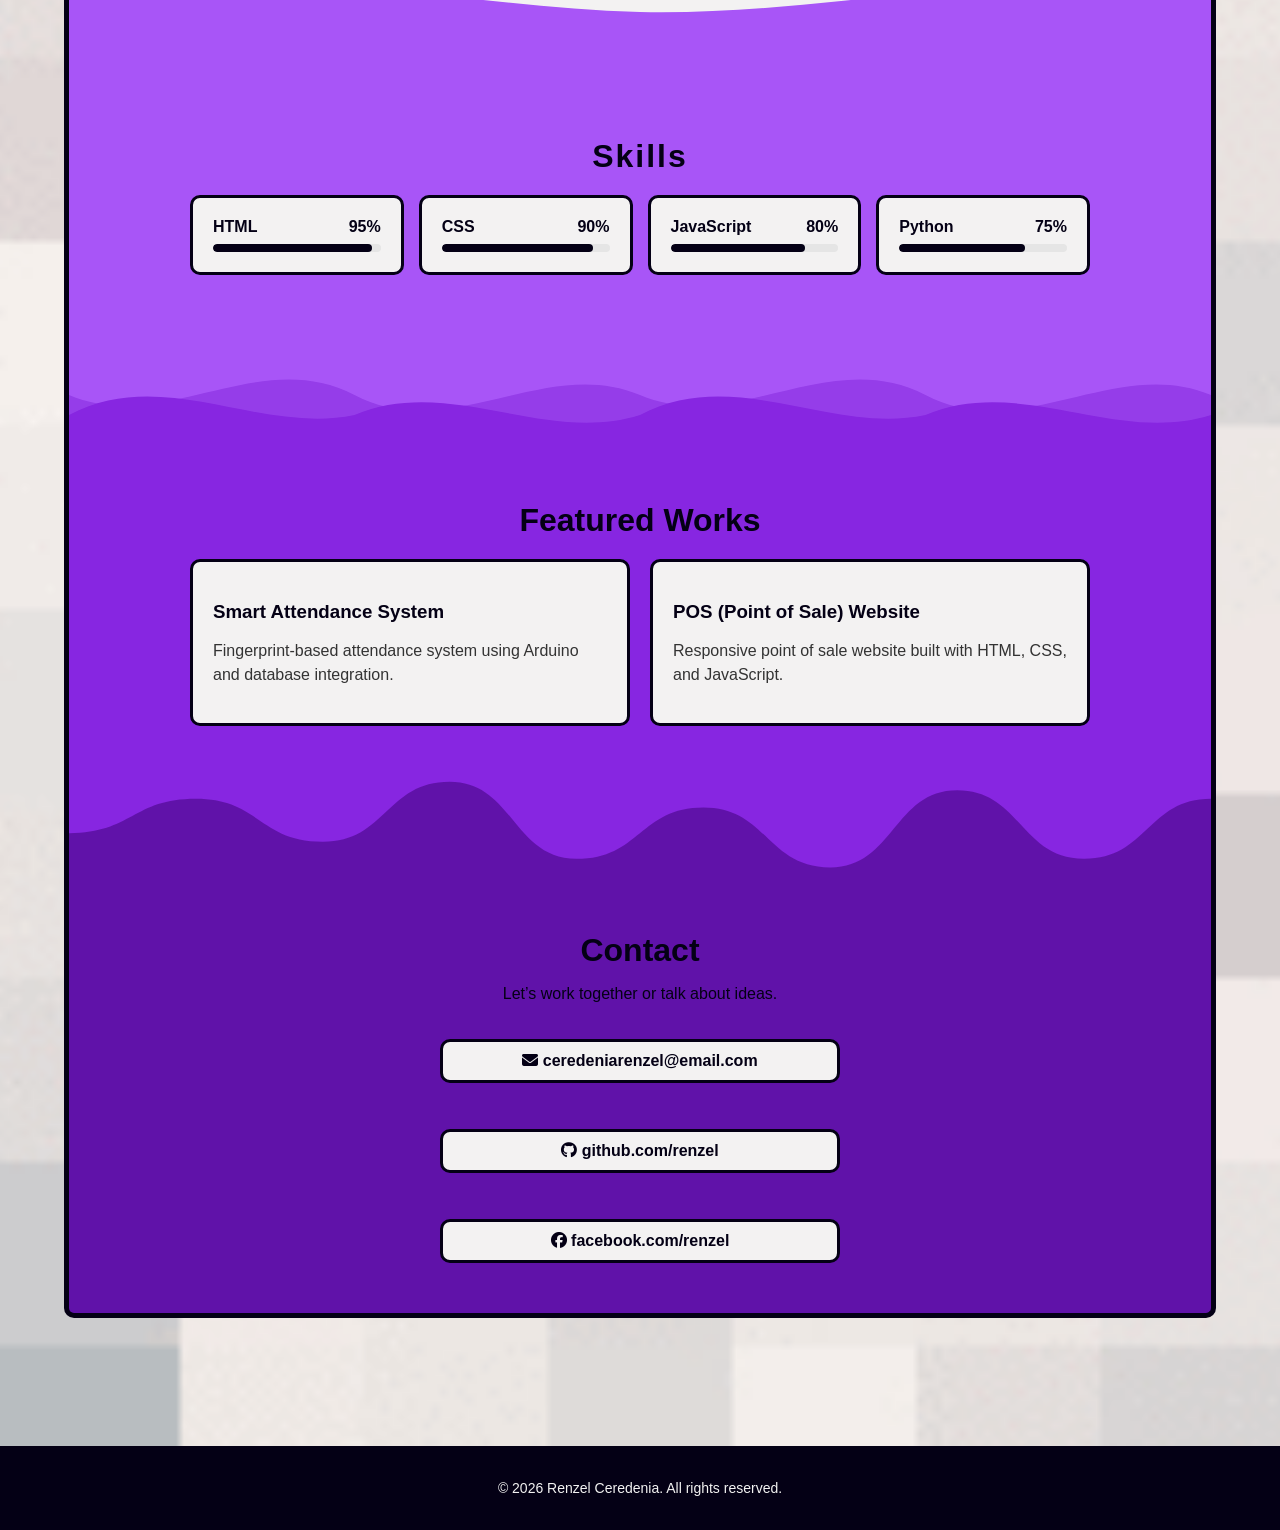
==== commit 2a5b47ed: "Update Portfolio website" ====
--- a/index.html
+++ b/index.html
@@ -199,9 +199,9 @@
             <h2>Contact</h2>
             <p>Let’s work together or talk about ideas.</p>
             <div class="contact_info">
-                <p><i class="fa-solid fa-envelope"></i><a href="mailto:renzel@email.com" style="text-decoration:none">ceredeniarenzel@email.com</a></p>
-                <p><i class="fa-brands fa-github"></i> <a href="https://github.com/renzel" target="_blank" style="text-decoration:none">github.com/renzel</a></p>
-                <p><i class="fa-brands fa-facebook"></i> <a href="https://facebook.com/renzel.ceredenia.5" target="_blank"style="text-decoration:none">facebook.com/renzel</a></p>
+                <p><i class="fa-solid fa-envelope"></i><a href="mailto:renzel@email.com" style="text-decoration:none; color: #040015;"> ceredeniarenzel@email.com</a></p>
+                <p><i class="fa-brands fa-github"></i> <a href="https://github.com/renzel" target="_blank" style="text-decoration:none; color: #040015;">github.com/renzel</a></p>
+                <p><i class="fa-brands fa-facebook"></i> <a href="https://facebook.com/renzel.ceredenia.5" target="_blank"style="text-decoration:none; color: #040015;">facebook.com/renzel</a></p>
             </div>
         </section>
         <footer class="footer">
